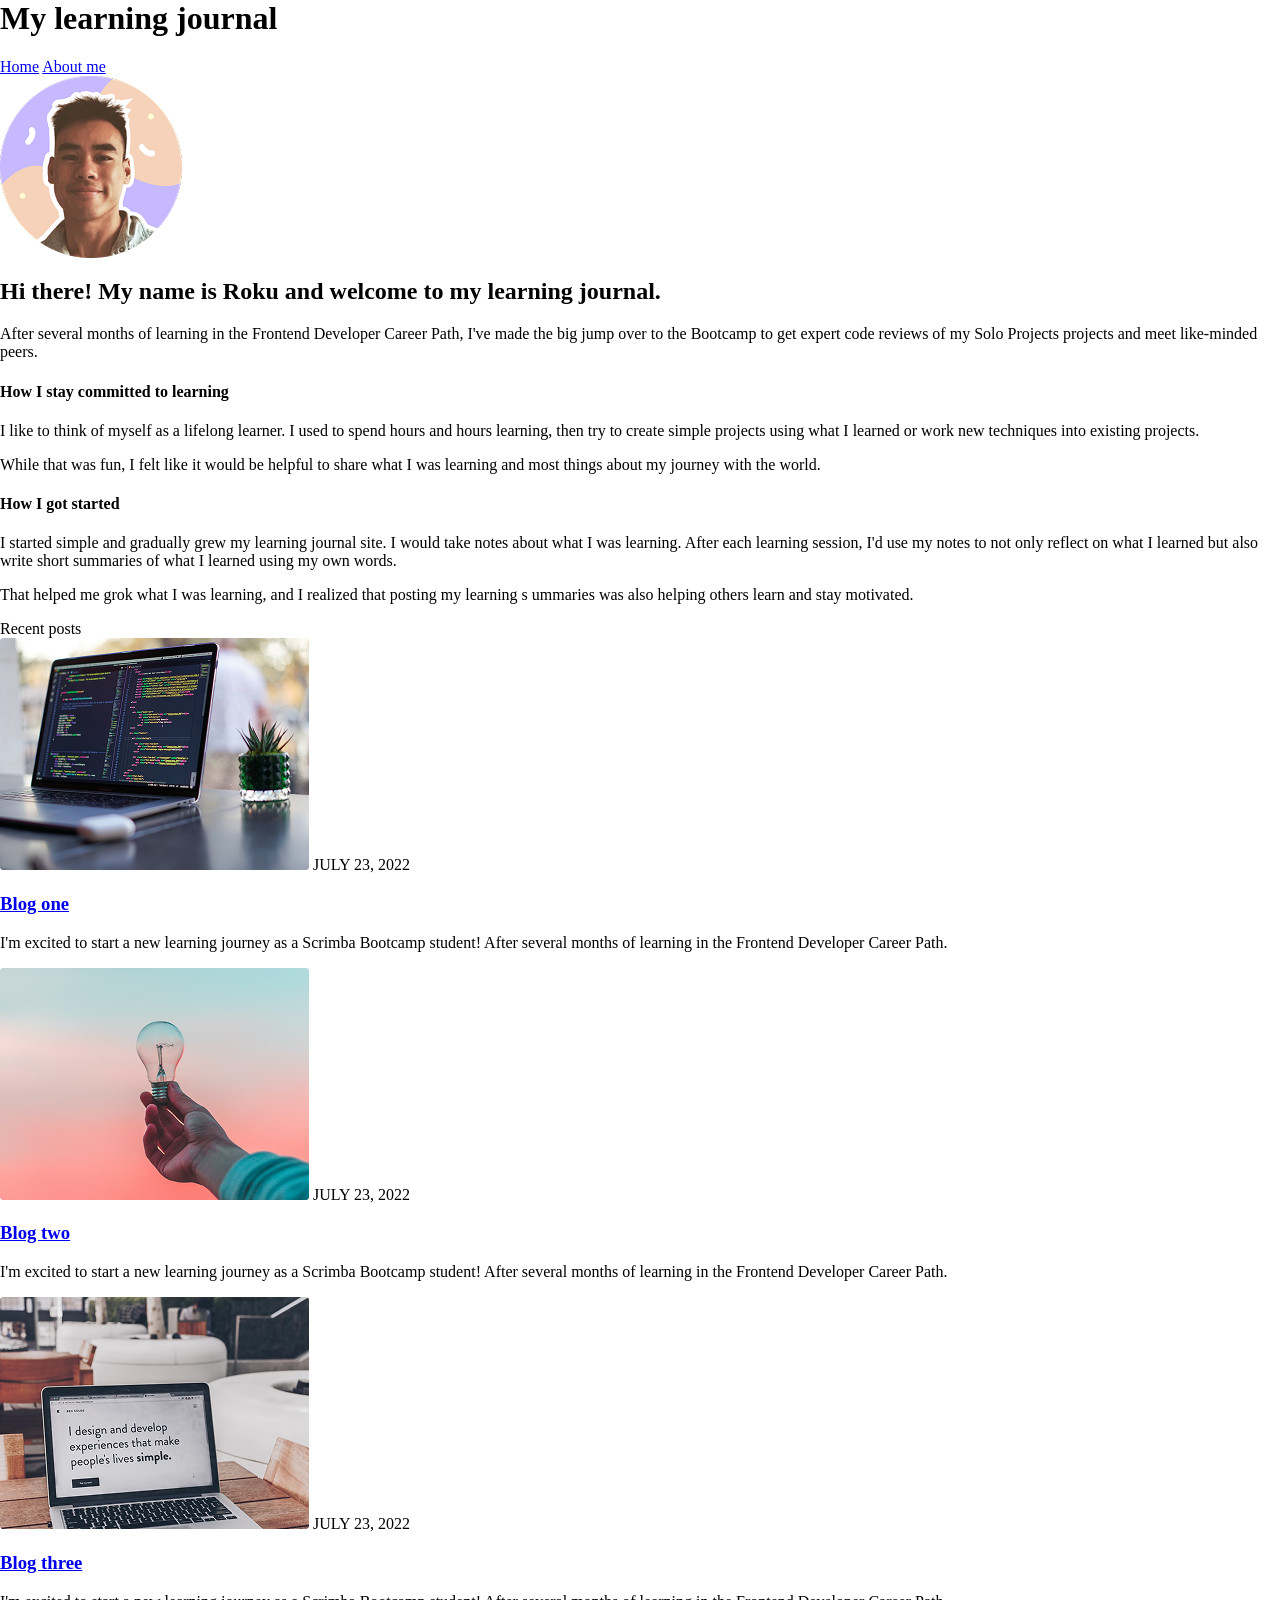
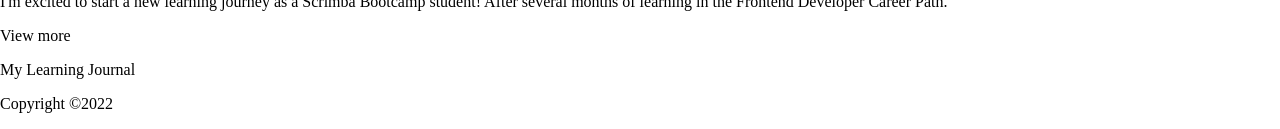
==== aboutme.html @ 74dfae48 "aboutme.html and article.html Added html content to aboutme.html and article.html files." ====
<html>
    <head>
        <title>My Learning Journal</title>
        <link rel="stylesheet" href="css/style.css">
    </head>
    <body>

        <header>
            <h1>My learning journal</h1>
            <nav>
                <a href="index.html">Home</a>
                <a href="aboutme.html">About me</a>
            </nav>
        </header>

        <main>

            <!-- Main article of the page -->
            <article class="main-article">
                <img src="images/image 18.png" alt="My front photo">
                <h2>Hi there! My name is Roku and welcome to my learning journal.</h2>
                <p>After several months of learning in the Frontend 
                    Developer Career Path, I've made the big jump over to 
                    the Bootcamp to get expert code reviews of my Solo 
                    Projects projects and meet like-minded peers.</p>
                <h4>How I stay committed to learning</h4>
                <p>I like to think of myself as a lifelong learner. I used to 
                    spend hours and hours learning, then try to create simple 
                    projects using what I learned or work new techniques into 
                    existing projects.</p>
                <p>While that was fun, I felt like it would be helpful to share 
                    what I was learning and most things about my journey with the world.</p>
                <h4>How I got started</h4>
                <p>I started simple and gradually grew my learning journal site. 
                    I would take notes about what I was learning. After each learning session, 
                    I'd use my notes to not only reflect on what I learned but also write short 
                    summaries of what I learned using my own words.</p> 
                <p>That helped me grok what I was learning, and I realized that posting my learning s
                    ummaries was also helping others learn and stay motivated.</p>
            </article>

            <!-- Rescently added articles  -->
            <div class="rescent-post-tittle">Recent posts</div>

            <article>
                <img src="images/blog-image-06.png" alt="Some alternative description.">
                <data>JULY 23, 2022</data>
                <h3><a href="article.html">Blog one</a></h3>
                <p>I'm excited to start a new learning journey as a Scrimba 
                    Bootcamp student! After several months of learning in 
                    the Frontend Developer Career Path.</p>
            </article>

            <article>
                <img src="images/blog-image-04.png" alt="Some alternative description.">
                <data>JULY 23, 2022</data>
                <h3><a href="article.html">Blog two</a></h3>
                <p>I'm excited to start a new learning journey as a Scrimba 
                    Bootcamp student! After several months of learning in 
                    the Frontend Developer Career Path.</p>
            </article>

            <article>
                <img src="images/blog-image-02.png" alt="Some alternative description.">
                <data>JULY 23, 2022</data>
                <h3><a href="article.html">Blog three</a></h3>
                <p>I'm excited to start a new learning journey as a Scrimba 
                    Bootcamp student! After several months of learning in 
                    the Frontend Developer Career Path.</p>
            </article>

            <div class="btn">View more</div>

        </main>

        <footer>
            <p>My Learning Journal</p>
            <p>Copyright ©2022</p>
        </footer>
    </body>
</html>
---- css/style.css ----
html, 
body {
    margin: 0;
    padding: 0;
}
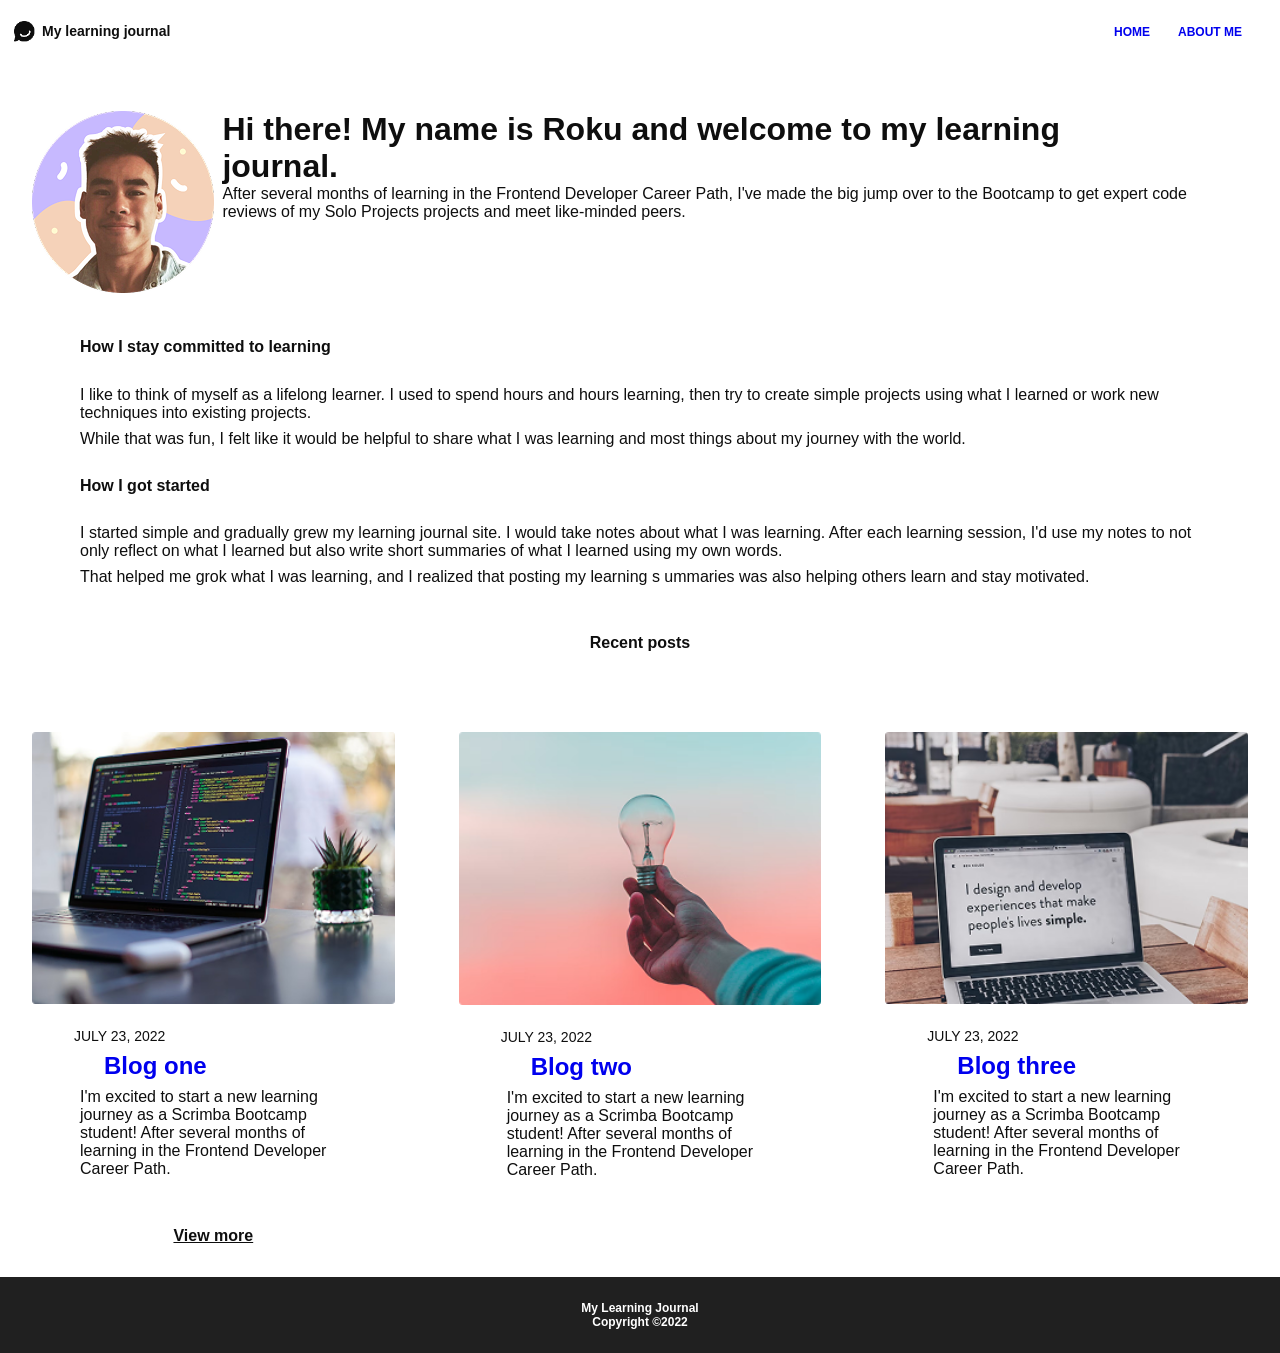
==== commit 3a53ab9b: "Add media query for larger screens Add media query for larger screens" ====
--- a/aboutme.html
+++ b/aboutme.html
@@ -6,8 +6,9 @@
     <body>
 
         <header>
+            <img src="images/image 17.png" alt="header-icon" class="header-icon">
             <h1>My learning journal</h1>
-            <nav>
+            <nav class="capitalize">
                 <a href="index.html">Home</a>
                 <a href="aboutme.html">About me</a>
             </nav>
@@ -17,12 +18,16 @@
 
             <!-- Main article of the page -->
             <article class="main-article">
-                <img src="images/image 18.png" alt="My front photo">
-                <h2>Hi there! My name is Roku and welcome to my learning journal.</h2>
-                <p>After several months of learning in the Frontend 
-                    Developer Career Path, I've made the big jump over to 
-                    the Bootcamp to get expert code reviews of my Solo 
-                    Projects projects and meet like-minded peers.</p>
+                <div class="article-about-me">
+                    <img src="images/image 18.png" alt="My front photo" class="img-my-photo">
+                    <div class="aricle-about-me-entry">
+                        <h2>Hi there! My name is Roku and welcome to my learning journal.</h2>
+                        <p>After several months of learning in the Frontend 
+                            Developer Career Path, I've made the big jump over to 
+                            the Bootcamp to get expert code reviews of my Solo 
+                            Projects projects and meet like-minded peers.</p>
+                    </div>
+                </div>
                 <h4>How I stay committed to learning</h4>
                 <p>I like to think of myself as a lifelong learner. I used to 
                     spend hours and hours learning, then try to create simple 
@@ -41,36 +46,36 @@
 
             <!-- Rescently added articles  -->
             <div class="rescent-post-tittle">Recent posts</div>
+            <div class="rescent-articles">
+                <article>
+                    <img src="images/blog-image-06.png" alt="Some alternative description.">
+                    <data>JULY 23, 2022</data>
+                    <h3><a href="article.html">Blog one</a></h3>
+                    <p>I'm excited to start a new learning journey as a Scrimba 
+                        Bootcamp student! After several months of learning in 
+                        the Frontend Developer Career Path.</p>
+                </article>
 
-            <article>
-                <img src="images/blog-image-06.png" alt="Some alternative description.">
-                <data>JULY 23, 2022</data>
-                <h3><a href="article.html">Blog one</a></h3>
-                <p>I'm excited to start a new learning journey as a Scrimba 
-                    Bootcamp student! After several months of learning in 
-                    the Frontend Developer Career Path.</p>
-            </article>
+                <article>
+                    <img src="images/blog-image-04.png" alt="Some alternative description.">
+                    <data>JULY 23, 2022</data>
+                    <h3><a href="article.html">Blog two</a></h3>
+                    <p>I'm excited to start a new learning journey as a Scrimba 
+                        Bootcamp student! After several months of learning in 
+                        the Frontend Developer Career Path.</p>
+                </article>
 
-            <article>
-                <img src="images/blog-image-04.png" alt="Some alternative description.">
-                <data>JULY 23, 2022</data>
-                <h3><a href="article.html">Blog two</a></h3>
-                <p>I'm excited to start a new learning journey as a Scrimba 
-                    Bootcamp student! After several months of learning in 
-                    the Frontend Developer Career Path.</p>
-            </article>
+                <article>
+                    <img src="images/blog-image-02.png" alt="Some alternative description.">
+                    <data>JULY 23, 2022</data>
+                    <h3><a href="article.html">Blog three</a></h3>
+                    <p>I'm excited to start a new learning journey as a Scrimba 
+                        Bootcamp student! After several months of learning in 
+                        the Frontend Developer Career Path.</p>
+                </article>
 
-            <article>
-                <img src="images/blog-image-02.png" alt="Some alternative description.">
-                <data>JULY 23, 2022</data>
-                <h3><a href="article.html">Blog three</a></h3>
-                <p>I'm excited to start a new learning journey as a Scrimba 
-                    Bootcamp student! After several months of learning in 
-                    the Frontend Developer Career Path.</p>
-            </article>
-
-            <div class="btn">View more</div>
-
+                <div class="btn">View more</div>
+            </div>
         </main>
 
         <footer>
--- a/css/style.css
+++ b/css/style.css
@@ -2,4 +2,178 @@
 body {
     margin: 0;
     padding: 0;
+    font-family: 'Source Sans Serif',Arial, Helvetica, sans-serif;
+    color: #0E0E0E;
+}
+
+h1 {
+    font-family: 'Roboto', Arial, Helvetica, sans-serif;
+    font-weight: bold;
+    font-size: 14px;
+}
+
+h2 {
+    font-weight: bold;
+    font-size: 32px; 
+    margin: 0;
+}
+
+h3 {
+    font-weight: bold;
+    font-size: 24px;  
+    color: #141414;
+    margin: 0;
+}
+
+.capitalize {
+    text-transform: uppercase;
+}
+
+header {
+    display: flex;
+    align-items: center;
+    font-weight: bold;
+    font-size: 14px;
+    padding: 1em;
+}
+
+.header-icon {
+    height: 1.5em;
+    margin-right: 0.5em;
+}
+
+nav {
+    margin: auto 0 auto auto;
+}
+
+nav a {
+    margin-right: 2em;
+    font-size: 12px;
+}
+
+a {
+    font-weight: bold;
+    text-decoration: none;
+}
+
+a:visited,
+a:active {
+    color: #0E0E0E;
+}
+
+a:hover {
+    text-decoration: underline;
+}
+
+.hero {
+    background-image: url("../images/blog-image-hero.png");
+    color: white;
+    background-size: cover;
+    height: 400px;
+    display: flex;
+    flex-direction: column;
+    justify-content: flex-end;
+    align-items: start;
+    padding: 2em;
+}
+
+.hero data {
+    font-size: 12px;
+    font-weight: bold;
+}
+
+.hero p {
+    font-weight: normal;
+    font-size: 16px;
+}
+
+article {
+    display: flex;
+    flex-direction: column;
+    margin: 3em 2em;
+    gap: 0.5em;
+}
+
+article data {
+    font-size: 14px;
+    font-weight: normal;
+    margin: 0;
+}
+
+article p {
+    font-size: 16px;
+    font-weight: normal;
+    margin: 0;
+}
+
+article img {
+    margin-bottom: 1em;
+}
+
+.img-my-photo {
+    width: 50%;
+}
+.rescent-post-tittle {
+    text-align: center;
+    font-size: 1em;
+    font-weight: bold;
+    margin-bottom: 2em;
+}
+
+.btn {
+    text-align: center;
+    font-size: 1em;
+    font-weight: bold;
+    text-decoration: underline;
+    margin-bottom: 2em;
+}
+
+footer {
+    background-color: #202020;
+    color: #ffffff;
+    text-align: center;
+    font-size: 12px;
+    padding: 2em;
+}
+
+footer p {
+    font-weight: bold;
+    margin: 0;
+}
+
+.copyright {
+    font-weight: normal;
+}
+
+@media (min-width: 860px) {
+    .rescent-articles{
+        display: grid;
+        grid-template-columns: 1fr 1fr 1fr;
+    } 
+
+    article p,
+    article data,
+    h2, h3, h4 {
+        margin-left: 3em;
+        margin-right: 3em;
+    }
+
+    .img-my-photo {
+        float: left;
+        width: 15%;
+    }
+
+    .article-about-me {
+        flex-direction: row;
+    }
+
+    .aricle-about-me-entry {
+        display: flex;
+        flex-direction: column;
+    }
+
+    .aricle-about-me-entry h2,
+    .aricle-about-me-entry p {
+        margin-left: 0.5rem;  
+    }
 }
